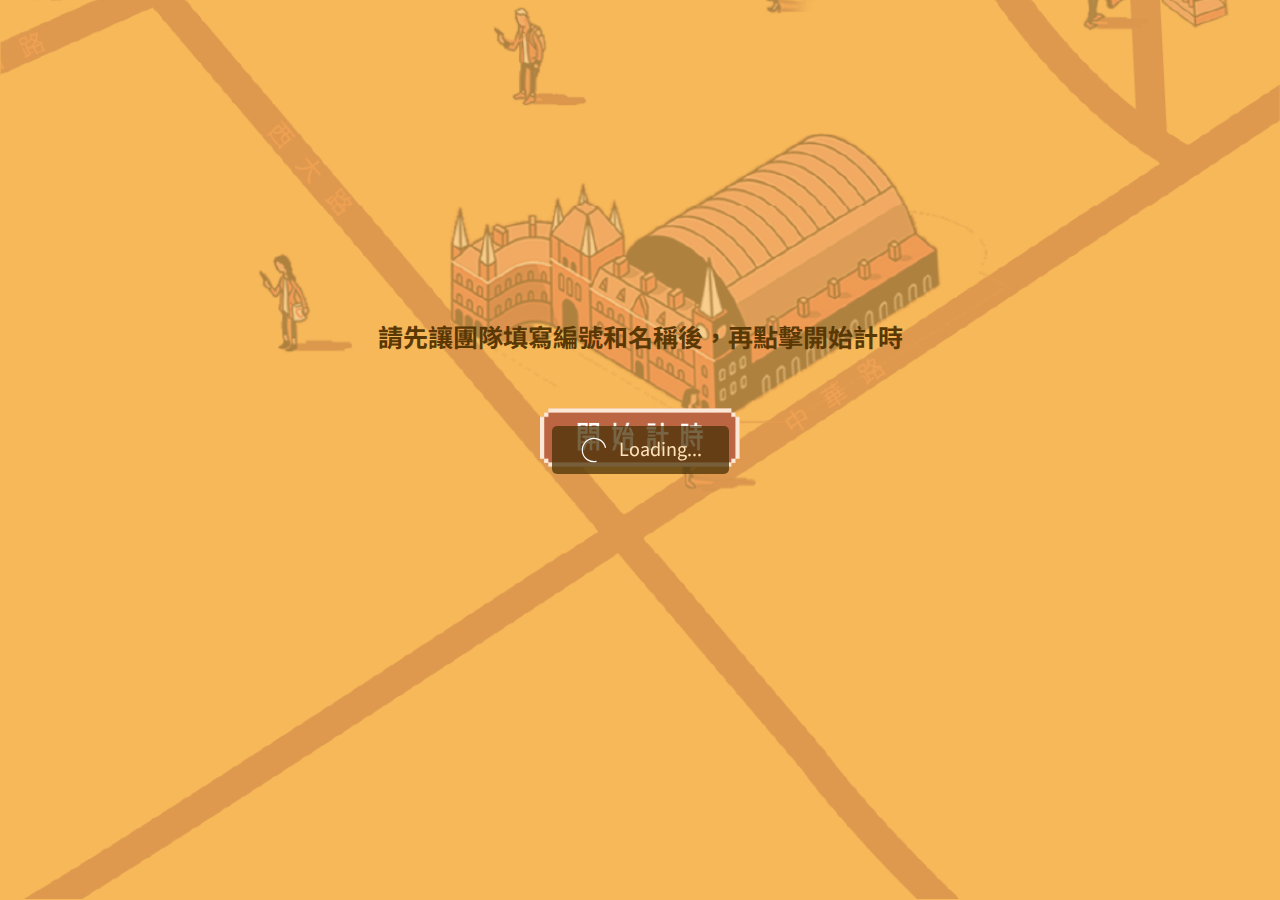
==== 2024bingo/boss.html @ d46e3317 "feat: game start & timeout" ====
<!DOCTYPE html>
<html lang="en">
<head>
    <meta charset="UTF-8">
    <meta name="viewport"
    content="minimal-ui,width=device-width, height=device-height, initial-scale=1.0, minimum-scale=1.0,maximum-scale=1.0, user-scalable=no">
    <title>食字路口-風城美食獵人</title>
    <link rel="shortcut icon" type="image/png" href="favicon.ico">
    <link rel="stylesheet" href="css/style.css?v=5">
</head>
<body>

    <!-- PRELOADER -->
    <div class="preloader">
        <div class="preloader-inner">
            <div class="spinner-wrap">
                <div class="spinner"></div>
                <img src="images/img_star.webp">
            </div>
        </div>
    </div>

    <div id="boss-container">
        <div id="set-time">
            <h2>請先讓團隊填寫編號和名稱後，再點擊開始計時</h2>
            <button id="time-btn" class="time-btn" alt="開始計時" onclick="gameStart()"></button>
        </div>
        <div id="countdown"></div>
        <div id="winner-form">
            <h2>請確認團隊來找關主檢查，完成後再點擊送出</h2>
            <div class="select-win-team">
                <input type="radio" name="team-answer" class="team-line-item" id="1">
                <label for="1"><p>花生花生花生花生花生花生花生花生花生花生隊👍</p><img src="images/h1.webp" alt=""></label>

                <input type="radio" name="team-answer" class="team-line-item" id="2">
                <label for="2"><p>青蛙隊👍</p><img src="images/s1.webp" alt=""></label>

                <input type="radio" name="team-answer" class="team-line-item" id="3">
                <label for="3"><p>海豚隊👍</p><img src="images/v1.webp" alt=""></label>
            </div>
            <button id="winner-comfirm-btn" class="winner-btn" alt="設為完成"></button>
        </div>

        <div id="winner-result" style="display: none"> <!-- 輸入獲勝後，就隱藏#winner-form 並顯示#winner-result -->
            <h2>獲勝隊伍：第 1 組 - 花生隊👍</h2>
        </div>
    </div>

    <!-- 確認彈窗 -->
    <div class="popup popup-comfirm" id="popup-comfirm">
        <div class="popup-content">
            <div class="msg" id="popup-message"></div>
            <div class="button-box">
                <button id="popup-cancel-btn" class="cancel-btn" alt="取消"></button>
                <button id="popup-confirm-btn" class="comfirm-btn" alt="確定"></button>    
            </div>
        </div>
    </div>

    <!-- Loading時不可操作 -->
    <div class="popup popup-loading" id="popup-loading">
        <div class="popup-content">
            <img src="images/loading.svg" alt="">
            Loading...
        </div>
    </div>

    <script type="text/javascript" src="js/jquery.min.js"></script>
    <script src="js/boss.js?v=5"></script>
    <script>
        $(window).on('load', function (e) {
            $(".preloader").fadeOut(300);
        });
    </script>
</body>
</html>
---- 2024bingo/css/style.css ----
@import"https://fonts.googleapis.com/css2?family=Noto+Sans+TC:wght@100..900&family=Noto+Sans:ital,wght@0,100..900;1,100..900&display=swap";

* {
    margin: 0;
    padding: 0;
    font-family: "Noto Sans TC", "Microsoft JhengHei", system-ui, -apple-system, "Helvetica Neue", Arial, sans-serif;
    -webkit-box-sizing: border-box;
    box-sizing: border-box; 
}

html, body {
    min-height: 100%;
    width: 100%;
    margin: 0 auto;
    max-width: 768px;
    padding: 0;
}

body {
  font-size: 62.5%;
  min-height: 100vh;
  margin: 0;
  flex-direction: column;
  background: url('../images/bg_game.webp') no-repeat center bottom;
  background-color: #F6B859;
  background-size: cover;
  background-attachment: fixed;
  display: flex;
  justify-content: center;
  align-items: center;
  padding-bottom: 100px;
}

#game-bottom {
  width: 100%;
  display: flex;
  justify-content: space-between;
  align-items: center;
  position: fixed;
  left: 0;
  right: 0;
  bottom: 0;
  background: linear-gradient(0deg, #cf9030, transparent);
  height: 80px;
}
.rule-btn {
  background: url('../images/btn_rule.webp') no-repeat center center;
  background-size: 100%;
  border: none;
  display: block;
  width: 60px;
  padding-bottom: 20%;
  margin: 0 0.5em;
}
.rank-btn {
  background: url('../images/btn_rank.webp') no-repeat center center;
  background-size: 100%;
  border: none;
  display: block;
  width: 60px;
  padding-bottom: 20%;
  margin: 0 0.5em;
}
.fetch-location-btn {
  background: url('../images/btn_boss.webp') no-repeat center center;
  background-size: 100%;
  border: none;
  display: block;
  width: 60px;
  padding-bottom: 20%;
  margin: 0 0.5em;
}

#game-container {
  width: 100%;
}

/*------------ 卡片區域 START -------------*/
/*------------ 卡片區域 START -------------*/
#game-container #countdown {
  font-size: 22px;
  color: #fff;
  text-align: center;
  background-color: #ff4d4d;
  height: 40px;
  position: absolute;
  left: 0;
  right: 0;
  top: 0;
  display: flex;
  justify-content: center;
  align-items: center;
}
#game-area {
  padding-top: 40px;
  display: none;
  flex-direction: column;
  align-items: center;
  text-align: center;
}
#game-area .title {
  width: 200px;
  margin: 5vw 0 2em;
}
.team-info {
  font-size: 1rem;
  background-color: #F3E8DB;
  border-radius: 8px;
  padding: 0.5em 1.2em;
  color: #40220F;
}
#grid-box {
  position: relative;
  margin: 2rem auto;
}
#grid {
  display: grid;
  grid-template-columns: repeat(3, 110px);
  grid-template-rows: repeat(3, 110px);
  gap: 12px;
}
.grid-item {
  display: flex;
  justify-content: center;
  align-items: center;
  padding: 0.5em;
  color: #40220F;
  border: 2px solid #9B1E24;
  background-color: #FFF9F1;
  text-align: center;
  cursor: pointer;
  font-size: 0.875rem;
  font-weight: bold;
  transition: background-color 0.3s;
  position: relative;
}
.grid-item:after {
  content: '';
  display: block;
  z-index: -2;
  background-color: #9B1E24;
  width: 100%;
  height: 100%;
  position: absolute;
  right: -5px;
  bottom: -5px;
}
.grid-item.finish {
  background-color: #ffc5a1;
}
.grid-item.finish:before {
  content: '';
  display: block;
  z-index: 1;
  background-image: url('../images/icon_peanut.webp');
  background-repeat: no-repeat;
  background-position: center center;
  background-size: 50%;
  width: 100%;
  height: 100%;
  position: absolute;
  pointer-events: none;
  left: 0;
  top: 0;
  opacity: 0.4;
}

@media (max-width: 375px) {
  #grid-box {
    margin: 1rem auto;
  }
  #grid {
    display: grid;
    grid-template-columns: repeat(3, 90px);
    grid-template-rows: repeat(3, 90px);
    gap: 6px;
  }
  .grid-item {
    font-size: 0.75rem;
  }
}


#line {
  position: absolute;
  left: 0;
  right: 0;
  top: 0;
  bottom: 0;
  width: 100%;
  height: 100%;
}
#line.viewonly {
  pointer-events: none;
}
#line.viewonly .line-item+label {
 display: none;
}
#line.viewonly .line-item.active+label {
 display: block;
}
.line-item {
  display: none;
}
.line-item+label {
  background-color: rgb(255 255 255 / 50%);
  border: 2px dashed #9B1E24;
  display: block;
  border-radius: 100px;
  position: absolute;
  z-index: 2;
}
.line-item.active+label,
.line-item:checked.active+label {
  background-color: #9B1E24;
  border: 1px solid #ec5960;
  z-index: 4;
}
.line-item:disabled+label {
  display: none;
  z-index: 1;
}
.line-item:checked+label {
  background-color: #29B286;
  border: 1px solid #4ffcc5;
  z-index: 3;
}
.line-item[id^="h"]+label {
  width: 110%;
  height: 20px;
  left: -5%;
}
.line-item[id="h1"]+label {
  top: calc( (100% / 3) *1 - 70px);
}
.line-item[id="h2"]+label {
  top: calc( (100% / 3) *2 - 70px);
}
.line-item[id="h3"]+label {
  top: calc( (100% / 3) *3 - 70px);
}
.line-item[id^="v"]+label {
  width: 20px;
  height: 110%;
  top: -5%;
}
.line-item[id="v1"]+label {
  left: calc( (100% / 3) *1 - 70px);
}
.line-item[id="v2"]+label {
  left: calc( (100% / 3) *2 - 70px);
}
.line-item[id="v3"]+label {
  left: calc( (100% / 3) *3 - 70px);
}
.line-item[id="s1"]+label {
  width: 20px;
  height: 150%;
  left: 50%;
  top: 50%;
  transform: rotate(-45deg) translateX(-50%) translateY(-50%);
  transform-origin: 0 0;
}
.line-item[id="s2"]+label {
  width: 20px;
  height: 150%;
  left: 50%;
  top: 50%;
  transform: rotate(45deg) translateX(-50%) translateY(-50%);
  transform-origin: 0 0;
}


.edit-line-btn {
  background: url('../images/btn_edit-line.webp') no-repeat center center;
  background-size: 100%;
  border: none;
  display: block;
  width: 150px;
  padding-bottom: 17%;
}

.action-line {
  display: none;
  justify-content: center;
  align-items: center;
}
.submit-line-btn {
  background: url('../images/btn_submit-line.webp') no-repeat center center;
  background-size: 100%;
  border: none;
  display: block;
  width: 150px;
  padding-bottom: 17%;
  margin: 0 0.5em;
}
.cancel-line-btn {
  background: url('../images/btn_cancel.webp') no-repeat center center;
  background-size: 100%;
  border: none;
  display: block;
  width: 150px;
  padding-bottom: 17%;
  margin: 0 0.5em;
}
/*------------ 卡片區域 END -------------*/
/*------------ 卡片區域 END -------------*/


/*------------ 跑馬燈 START -------------*/
/*------------ 跑馬燈 START -------------*/

    /* 跑馬燈容器樣式 */
    .carousel {
        width: 100%;  /* 容器寬度 */
        overflow: hidden;  /* 隱藏超出的部分 */
        position: relative;
        margin: 0 auto;
    }

    /* 圖片滾動區域樣式 */
    .carousel-images {
        display: flex;
        white-space: nowrap;
    }

    .carousel-images.fromRight {
        animation: carouselScrollFromRight 8s linear infinite alternate; /* 設置滾動動畫 */
    }

    .carousel-images.fromLeft {
        animation: carouselScrollFromLeft 8s linear infinite alternate; /* 設置滾動動畫 */
    }

    /* 單張圖片樣式 */
    .carousel-images img {
        width: 200%;  /* 設置圖片寬度以適應容器 */
        max-width: 200%;
        margin-right: 8%;
    }

    /* 滾動動畫 */
    @keyframes carouselScrollFromRight {
        0% {
            transform: translateX(0);  /* 從初始位置開始 */
        }
        100% {
            transform: translateX(-100%);  /* 滾動到整個寬度 */
        }
    }
    @keyframes carouselScrollFromLeft {
        0% {
            transform: translateX(-100%);  /* 從初始位置開始 */
        }
        100% {
            transform: translateX(0);  /* 滾動到整個寬度 */
        }
    }
/*------------ 跑馬燈 END -------------*/
/*------------ 跑馬燈 END -------------*/


/*------------ 登入 START -------------*/
/*------------ 登入 START -------------*/
#start-area {
  position: absolute;
  left: 0;
  right: 0;
  top: 0;
  bottom: 0;
  display: none;
  flex-direction: column;
  align-items: center;
  justify-content: center;
  background: url('../images/bg_game.webp') no-repeat center bottom;
  background-color: #ed8d4b;
  background-size: cover;
  background-attachment: fixed;
  z-index: 3;
}
#start-area .title {
  width: 90%;
  margin: -5em 0 2em;
}
.start-btn {
  background: url('../images/btn_start.webp') no-repeat center center;
  background-size: 100%;
  border: none;
  display: block;
  width: 300px;
  padding-bottom: 22%;
  margin: 3em 0;
  animation: zoom 1s linear infinite alternate;
}
@keyframes zoom {
    0% {
        transform: scale(1.1);
        filter: brightness(1.2);
    }
    100% {
        transform: scale(1);
        filter: brightness(1);
    }
}

#login-area {
  display: flex;
  flex-direction: column;
  align-items: center;
  padding: 0 2em;
}
#login-area h2 {
  font-size: 25px;
  margin-bottom: 1em;
  color: #5a3804;
}
.login-btn {
  background: url('../images/btn_start.webp') no-repeat center center;
  background-size: 100%;
  border: none;
  display: block;
  width: 300px;
  padding-bottom: 22%;
  margin: 0 0.5em;
}
/*------------ 登入 END -------------*/
/*------------ 登入 END -------------*/


/*------------ Boss START -------------*/
/*------------ Boss START -------------*/
#set-time {
  display: flex;
  flex-direction: column;
  align-items: center;
  padding: 3em 2em;
}
#boss-container #countdown {
  font-size: 22px;
  color: #fff;
  text-align: center;
  background-color: #ff4d4d;
  height: 40px;
  position: absolute;
  left: 0;
  right: 0;
  top: 0;
  display: none;
  justify-content: center;
  align-items: center;
}
#winner-form {
  display: none;
  flex-direction: column;
  align-items: center;
  padding: 40px 2em 3em;
}
#set-time h2,
#winner-form h2,
#winner-result h2 {
  font-size: 25px;
  margin-bottom: 1em;
  color: #5a3804;
  text-align: center;
}
.time-btn {
  background: url('../images/btn_time.webp') no-repeat center center;
  background-size: 100%;
  border: none;
  display: block;
  width: 200px;
  padding-bottom: 17%;
  margin: 1em 0 0 0;
}
.winner-btn {
  background: url('../images/btn_submit-winner.webp') no-repeat center center;
  background-size: 100%;
  border: none;
  display: block;
  width: 200px;
  padding-bottom: 17%;
  margin: 1em 0 0 0;
}
.select-win-team {
  display: flex;
  flex-wrap: wrap;
  justify-content: center;
  align-items: center;
  flex-direction: column;
  width: 100%;
  text-align: center;
}
.team-line-item {
  display: none;
}
.team-line-item+label {
  display: block;
  width: 100%;
  background-color: rgb(243 232 219 / 80%);
  border-radius: 10px;
  margin-bottom: 1em;
  padding: 0.5em 2em;
  border: 8px solid transparent;
}
.team-line-item+label p {
  font-weight: bold;
  text-align: center;
  font-size: 16px;
}
.team-line-item+label img {
  width: 80px;
}
.team-line-item:checked+label {
  border: 8px solid #d87508;
}
/*------------ Boss END -------------*/
/*------------ Boss END -------------*/



/*------------ POPUP START -------------*/
/*------------ POPUP START -------------*/
.popup{
  position: fixed;
  left: 0;
  top: 0;
  right: 0;
  bottom: 0;
  overflow-y: auto;
  z-index: 20;
  background: rgba(0,0,0,0.8);
  width: 100%;
  height: 100%;
  text-align: center;
  padding: 0;
  margin: 0;
  display: none;
}
/*使視窗置中*/
.popup:before {
  content: "";
  display: inline-block;
  height: 100%;
  vertical-align: middle;
  margin-right: -0.05em;
}
.popup-content {
  max-width: 90%;
  vertical-align: middle;
  display: inline-block;
  position: relative;
  z-index: 3;
  padding: 0;
  margin: 30px auto;
  width: 560px;
  position: relative;
  color: #40220F;
}
.pop-close {
  background-image: url('../images/img_close.svg');
  background-position: center bottom;
  background-size: 50%;
  background-repeat: no-repeat;
  width: 8%;
  padding-bottom: 8%;
  display: block;
  position: absolute;
  right: 10px;
  top: 5px;
  z-index: 5;
  cursor: pointer;
}
.pop-close:active {
  -webkit-transform: scale(0.95);
  -moz-transform: scale(0.95);
  -ms-transform: scale(0.95);
  -o-transform: scale(0.95);
  transform: scale(0.95);
}

.popup-rule .popup-content {
  background-color: #fff;
  border-radius: 30px;
  overflow: hidden;
  position: relative;
}
.popup-rule .bg {
  width: 100%;
}
.popup-rule .rule-text {
  position: absolute;
  width: 83%;
  height: 52%;
  left: 5%;
  top: 30%;
  padding: 1em;
  font-size: 16px;
  font-weight: bold;
}
.popup-rule .rule-text ol {
  margin-left: 1em;
  text-align: left;
  font-size: 4.5vw;
}

.popup-rank .popup-content {
  background-color: #fff;
  border-radius: 30px;
  overflow: hidden;
  position: relative;
}
.popup-rank .bg {
  width: 100%;
}
.popup-rank .rank-text {
  position: absolute;
  width: 90%;
  height: 50%;
  left: 5%;
  top: 29%;
  padding: 1em;
  font-size: 16px;
  font-weight: bold;
  overflow: auto;
}
.popup-rank .rank-text ol {
  list-style-type: none;
}
.popup-rank .rank-text li {
  text-align: left;
  font-size: 22px;
  background: rgba(255,255,255,0.35);
  margin-bottom: 10px;
  padding: 0.5em;
  border-radius: 8px;
}
.popup-rank .rank-text li b {
  font-weight: bold;
  background: rgb(245 200 41);
  padding: 0.2em 0.8em;
  margin-right: 0.3em;
  font-size: 16px;
  border-radius: 3px;
}
.popup-rank .rank-text li:nth-child(1) {
  background-color: #fff6e9;
}
.popup-rank .rank-empty {
  font-size: 20px;
  color: #c7903c;
  height: 100%;
  width: 100%;
  display: flex;
  justify-content: center;
  align-items: center;
}

.popup-loading {
  background: transparent;
}
.popup-loading .popup-content {
  color: #ffe4ba;
  font-size: 18px;
  background: rgb(74 50 7 / 75%);
  width: auto;
  padding: 0.5em 1.5em;
  border-radius: 5px;
  display: inline-flex;
}
.popup-loading img {
  width: 30px;
  margin-right: 10px;
}

.popup-comfirm .popup-content {
  background-color: #fff;
  border-radius: 10px;
  padding: 2em;
}
.popup-comfirm .popup-content .msg {
  font-size: 18px;
  font-weight: bold;
  padding: 2em 0;
}
.popup-comfirm .button-box {
  display: flex;
  justify-content: center;
  align-items: center;
}
.popup-comfirm .cancel-btn {
  background: url('../images/btn_cancel.webp') no-repeat center center;
  background-size: 100%;
  border: none;
  display: block;
  width: 150px;
  padding-bottom: 17%;
  margin: 0 0.5em;
}
.popup-comfirm .comfirm-btn {
  background: url('../images/btn_comfirm.webp') no-repeat center center;
  background-size: 100%;
  border: none;
  display: block;
  width: 150px;
  padding-bottom: 17%;
  margin: 0 0.5em;
}


.form-control {
    margin-bottom: 15px;
}
.form-control .form-title {
    margin-bottom: 5px;
    display: block;
}
.form-control .form-title span {
    font-size: 0.75em;
}

input[type="text"], input[type="number"] {
    background-color: #fff3e0;
    border: 3px solid #C36844;
    border-radius: 100px;
    height: 65px;
    width: 100%;
    padding: 0 20px;
    font-size: 20px;
    margin-bottom: 1em;
    font-weight: bold;
    color: #5f1a1d;
}
textarea {
    background-color: #F8F2F9;
    border: 1px solid #B395BA;
    border-radius: 5px;
    height: 130px;
    width: 100%;
    padding: 10px;
    font-size: 18px;
}

input[type="text"]:focus,
input[type="number"]:focus,
textarea:focus {
    border: 1px solid transparent;
    outline: 3px solid #ffe94a;
}
/*------------ POPUP END -------------*/
/*------------ POPUP END -------------*/




/*------------- loading --------------*/
.preloader {
  position: fixed;
  z-index: 999999999;
  top: 0;
  left: 0;
  bottom: 0;
  width: 100%;
  background: #F6B859;
}
.preloader .preloader-inner {
  position: absolute;
  top: 45%;
  left: 0;
  right: 0;
  margin: auto;
  text-align: center;
}
.preloader .spinner-wrap {
  position: relative;
  display: inline-block;
  margin-bottom: 15px;
}
.preloader .spinner {
  width: 50px;
  height: 50px;
  border: 1px solid #897958;
  border-top-color: #FDF2A0;
  border-radius: 50%;
  animation: loader-rotate 1s linear infinite;
  margin: auto;
}
.preloader .preloader-text {
  color:  #fff;
  margin: auto;
  text-align: center;
  padding: 0 10%;
}
.preloader img { 
  position: absolute;
  left: 0;
  right: 0;
  top: 0;
  bottom: 0;
  margin: auto;
  width: 30%;
}
@keyframes loader-rotate {
  0% {
    transform: rotate(0); }
  100% {
    transform: rotate(360deg); } 
}
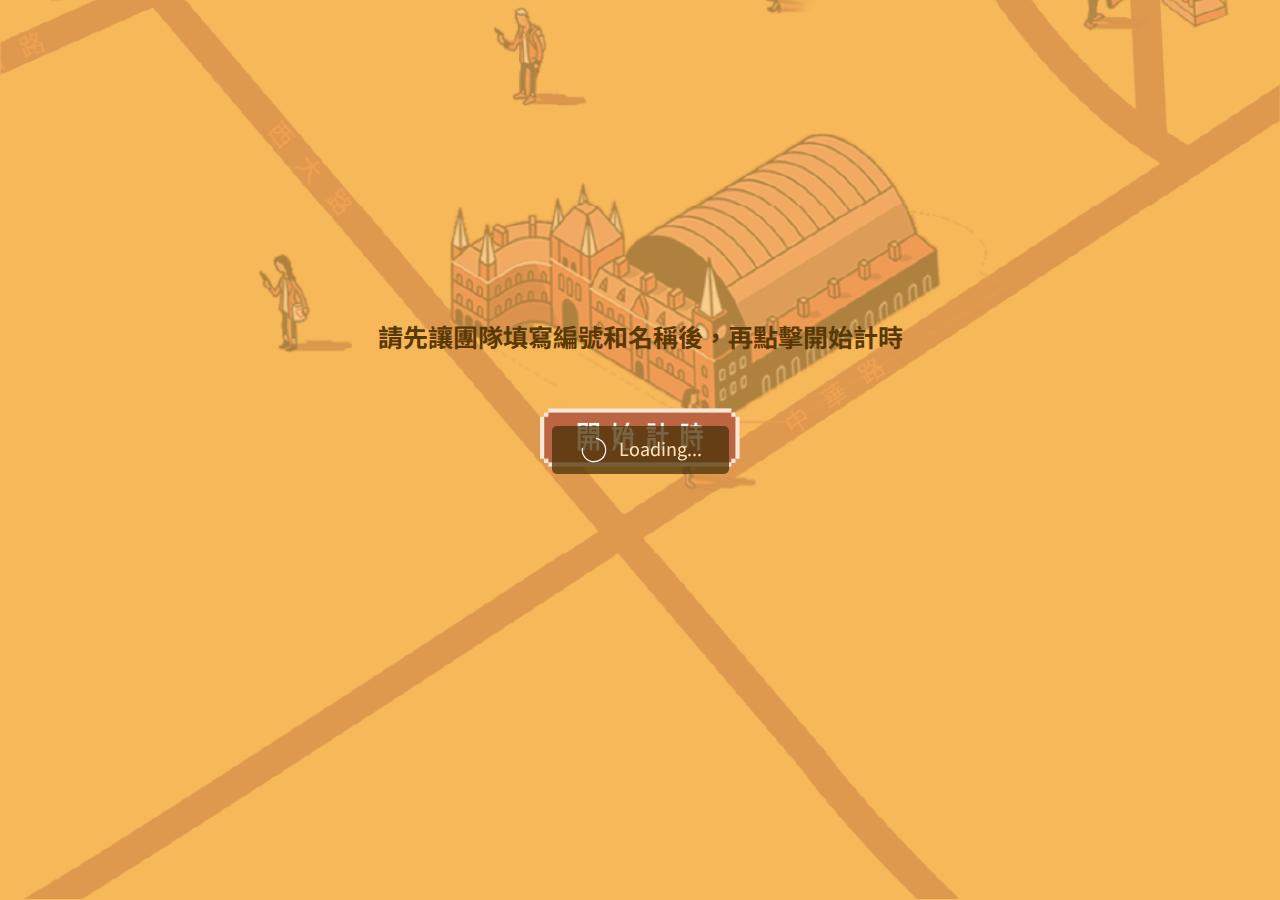
==== commit 1e5d7021: "feat: game start & timeout" ====
--- a/2024bingo/boss.html
+++ b/2024bingo/boss.html
@@ -23,7 +23,7 @@
     <div id="boss-container">
         <div id="set-time">
             <h2>請先讓團隊填寫編號和名稱後，再點擊開始計時</h2>
-            <button id="time-btn" class="time-btn" alt="開始計時" onclick="gameStart()"></button>
+            <button id="time-btn" class="time-btn" alt="開始計時" onclick="clickGameStart()"></button>
         </div>
         <div id="countdown"></div>
         <div id="winner-form">
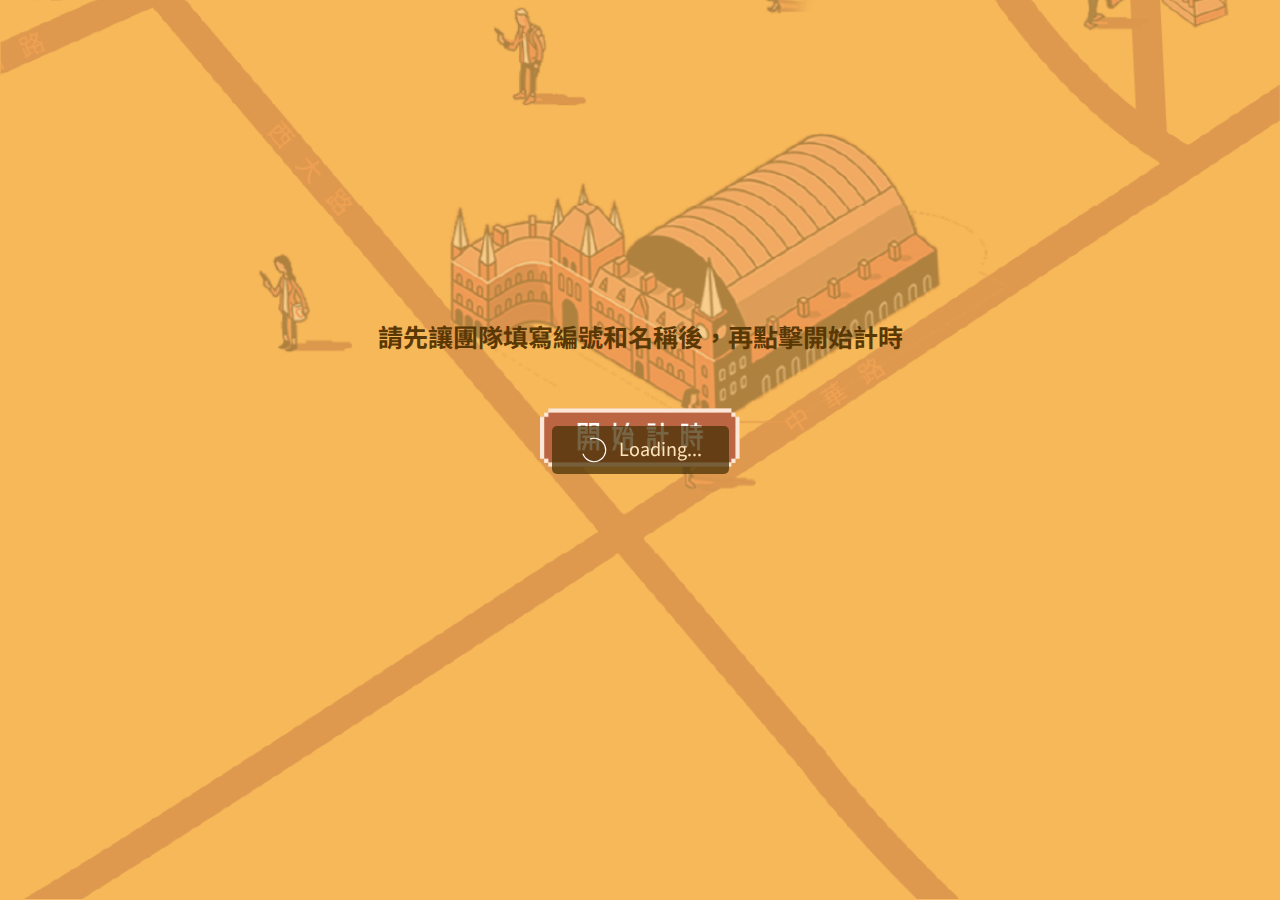
==== commit 67d802a7: "feat: fetch boss team paths" ====
--- a/2024bingo/boss.html
+++ b/2024bingo/boss.html
@@ -28,15 +28,15 @@
         <div id="countdown"></div>
         <div id="winner-form">
             <h2>請確認團隊來找關主檢查，完成後再點擊送出</h2>
-            <div class="select-win-team">
-                <input type="radio" name="team-answer" class="team-line-item" id="1">
-                <label for="1"><p>花生花生花生花生花生花生花生花生花生花生隊👍</p><img src="images/h1.webp" alt=""></label>
+            <div class="select-win-team" id="path-radio-div">
+<!--                <input type="radio" name="team-answer" class="team-line-item" id="1">-->
+<!--                <label for="1"><p>花生花生花生花生花生花生花生花生花生花生隊👍</p><img src="images/h1.webp" alt=""></label>-->
 
-                <input type="radio" name="team-answer" class="team-line-item" id="2">
-                <label for="2"><p>青蛙隊👍</p><img src="images/s1.webp" alt=""></label>
+<!--                <input type="radio" name="team-answer" class="team-line-item" id="2">-->
+<!--                <label for="2"><p>青蛙隊👍</p><img src="images/s1.webp" alt=""></label>-->
 
-                <input type="radio" name="team-answer" class="team-line-item" id="3">
-                <label for="3"><p>海豚隊👍</p><img src="images/v1.webp" alt=""></label>
+<!--                <input type="radio" name="team-answer" class="team-line-item" id="3">-->
+<!--                <label for="3"><p>海豚隊👍</p><img src="images/v1.webp" alt=""></label>-->
             </div>
             <button id="winner-comfirm-btn" class="winner-btn" alt="設為完成"></button>
         </div>
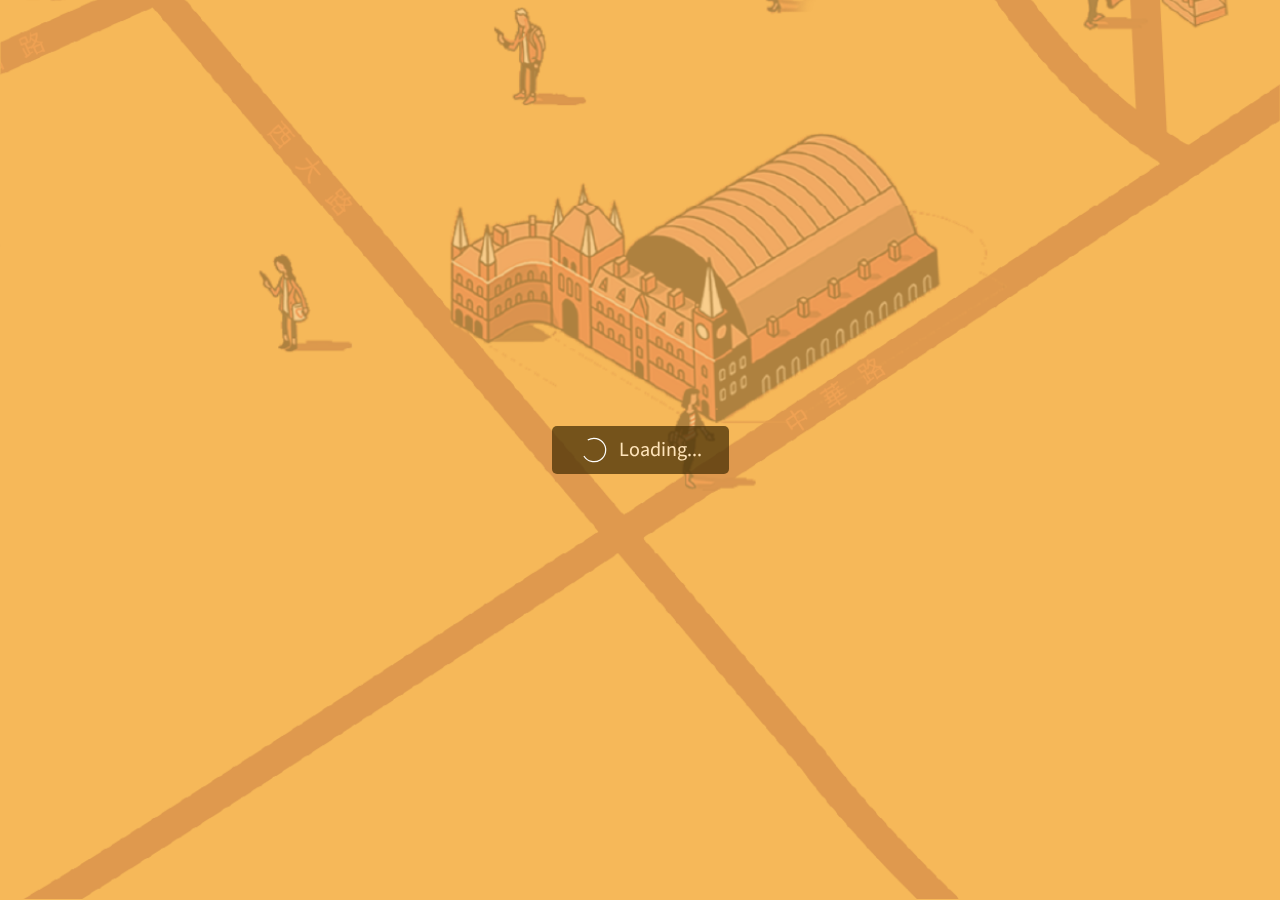
==== commit b832ec1a: "feat: boss init page" ====
--- a/2024bingo/boss.html
+++ b/2024bingo/boss.html
@@ -21,7 +21,7 @@
     </div>
 
     <div id="boss-container">
-        <div id="set-time">
+        <div id="set-time" style="display: none">
             <h2>請先讓團隊填寫編號和名稱後，再點擊開始計時</h2>
             <button id="time-btn" class="time-btn" alt="開始計時" onclick="clickGameStart()"></button>
         </div>
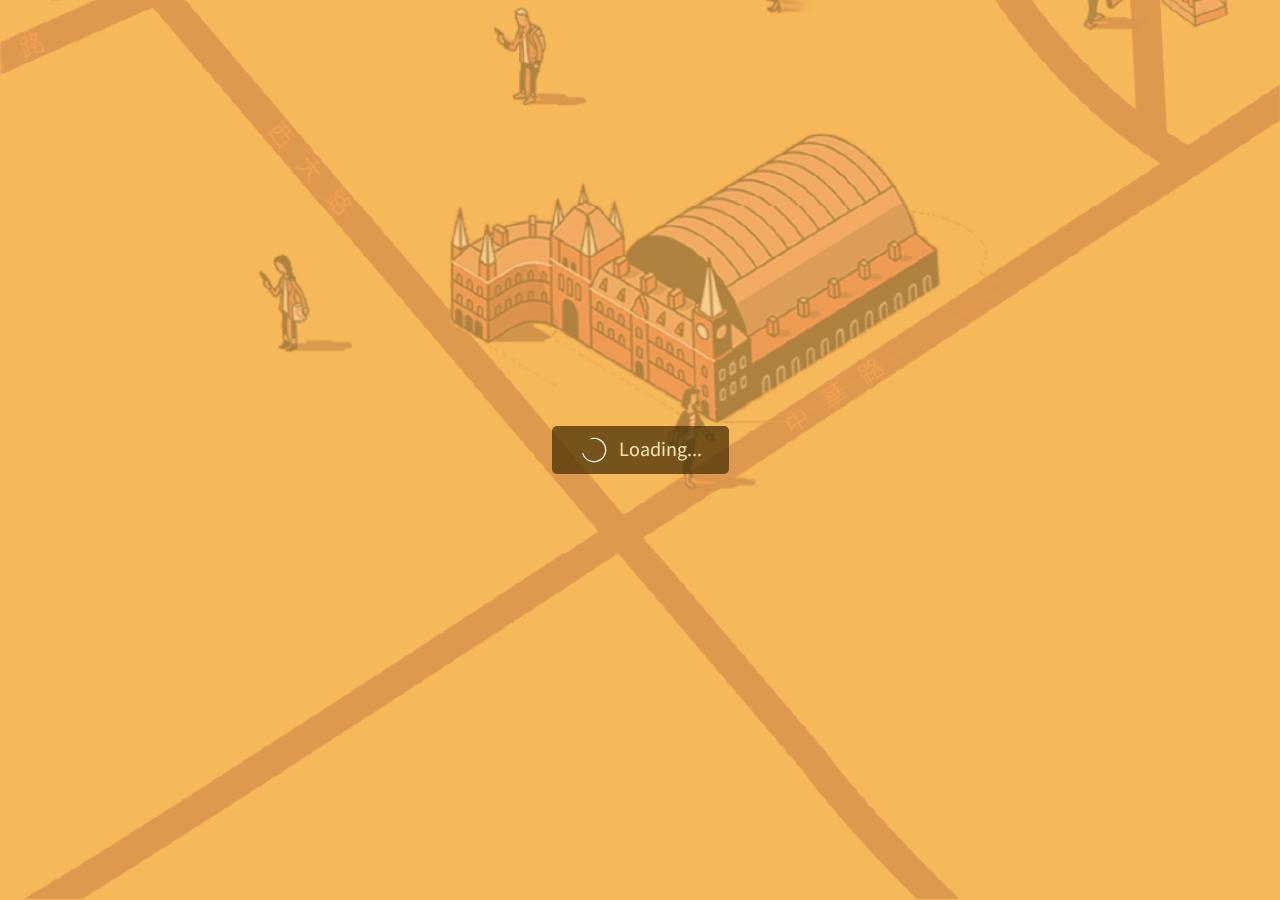
==== commit 3bf2912d: "feat: modularize common js" ====
--- a/2024bingo/boss.html
+++ b/2024bingo/boss.html
@@ -66,7 +66,8 @@
     </div>
 
     <script type="text/javascript" src="js/jquery.min.js"></script>
-    <script src="js/boss.js?v=5"></script>
+    <script type="module" src="js/boss.js?v=5"></script>
+    <script type="module" src="js/common.js?v=5"></script>
     <script>
         $(window).on('load', function (e) {
             $(".preloader").fadeOut(300);
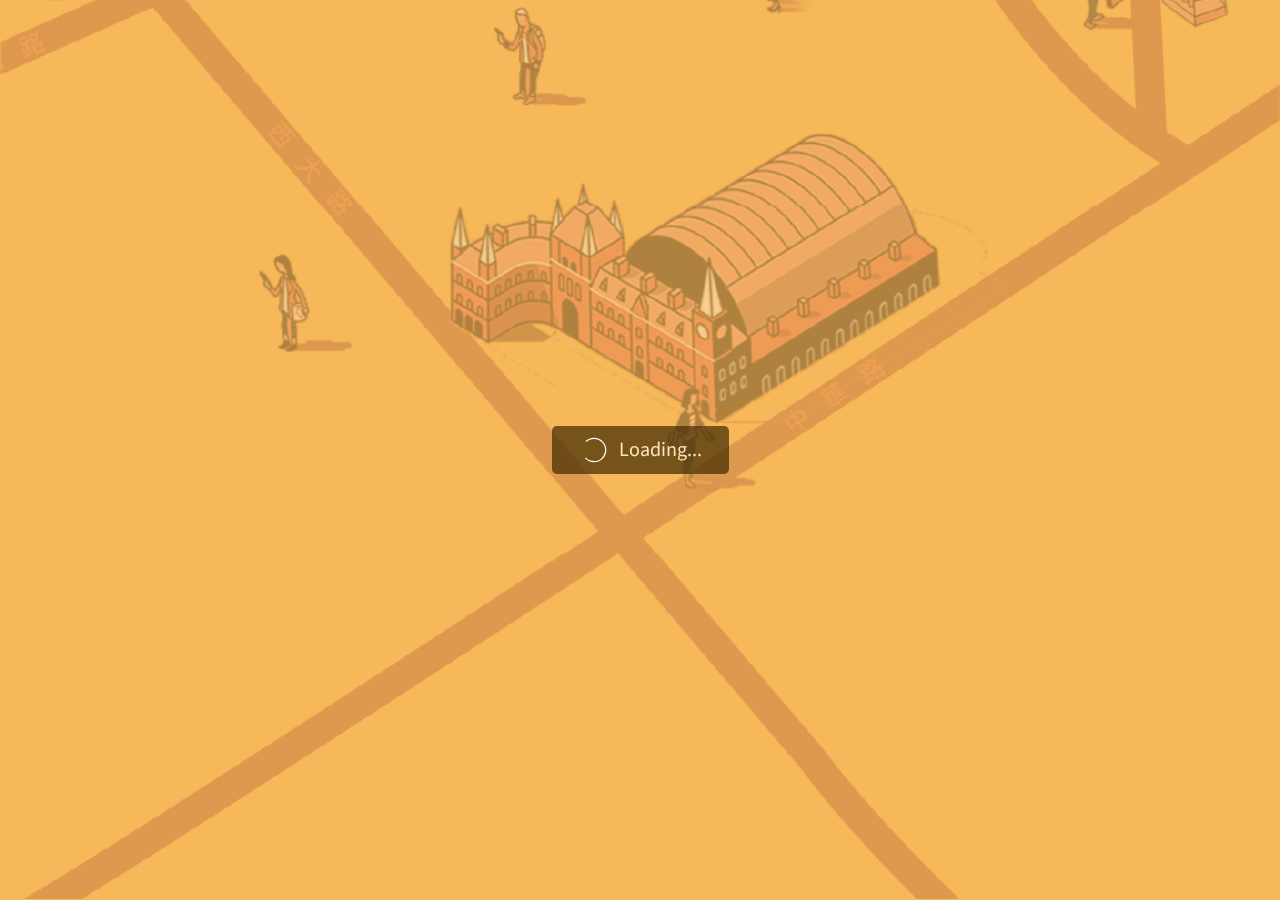
==== commit 5e5c5749: "feat: boss can submit team path" ====
--- a/2024bingo/boss.html
+++ b/2024bingo/boss.html
@@ -7,6 +7,14 @@
     <title>食字路口-風城美食獵人</title>
     <link rel="shortcut icon" type="image/png" href="favicon.ico">
     <link rel="stylesheet" href="css/style.css?v=5">
+    <script type="text/javascript" src="js/jquery.min.js"></script>
+    <script type="module" src="js/boss.js?v=5"></script>
+    <script type="module" src="js/common.js?v=5"></script>
+    <script>
+        $(window).on('load', function (e) {
+            $(".preloader").fadeOut(300);
+        });
+    </script>
 </head>
 <body>
 
@@ -29,16 +37,10 @@
         <div id="winner-form">
             <h2>請確認團隊來找關主檢查，完成後再點擊送出</h2>
             <div class="select-win-team" id="path-radio-div">
-<!--                <input type="radio" name="team-answer" class="team-line-item" id="1">-->
-<!--                <label for="1"><p>花生花生花生花生花生花生花生花生花生花生隊👍</p><img src="images/h1.webp" alt=""></label>-->
-
-<!--                <input type="radio" name="team-answer" class="team-line-item" id="2">-->
-<!--                <label for="2"><p>青蛙隊👍</p><img src="images/s1.webp" alt=""></label>-->
-
 <!--                <input type="radio" name="team-answer" class="team-line-item" id="3">-->
 <!--                <label for="3"><p>海豚隊👍</p><img src="images/v1.webp" alt=""></label>-->
             </div>
-            <button id="winner-comfirm-btn" class="winner-btn" alt="設為完成"></button>
+            <button id="winner-comfirm-btn" class="winner-btn" alt="設為完成" onclick="submitTeam()"></button>
         </div>
 
         <div id="winner-result" style="display: none"> <!-- 輸入獲勝後，就隱藏#winner-form 並顯示#winner-result -->
@@ -64,14 +66,5 @@
             Loading...
         </div>
     </div>
-
-    <script type="text/javascript" src="js/jquery.min.js"></script>
-    <script type="module" src="js/boss.js?v=5"></script>
-    <script type="module" src="js/common.js?v=5"></script>
-    <script>
-        $(window).on('load', function (e) {
-            $(".preloader").fadeOut(300);
-        });
-    </script>
 </body>
 </html>
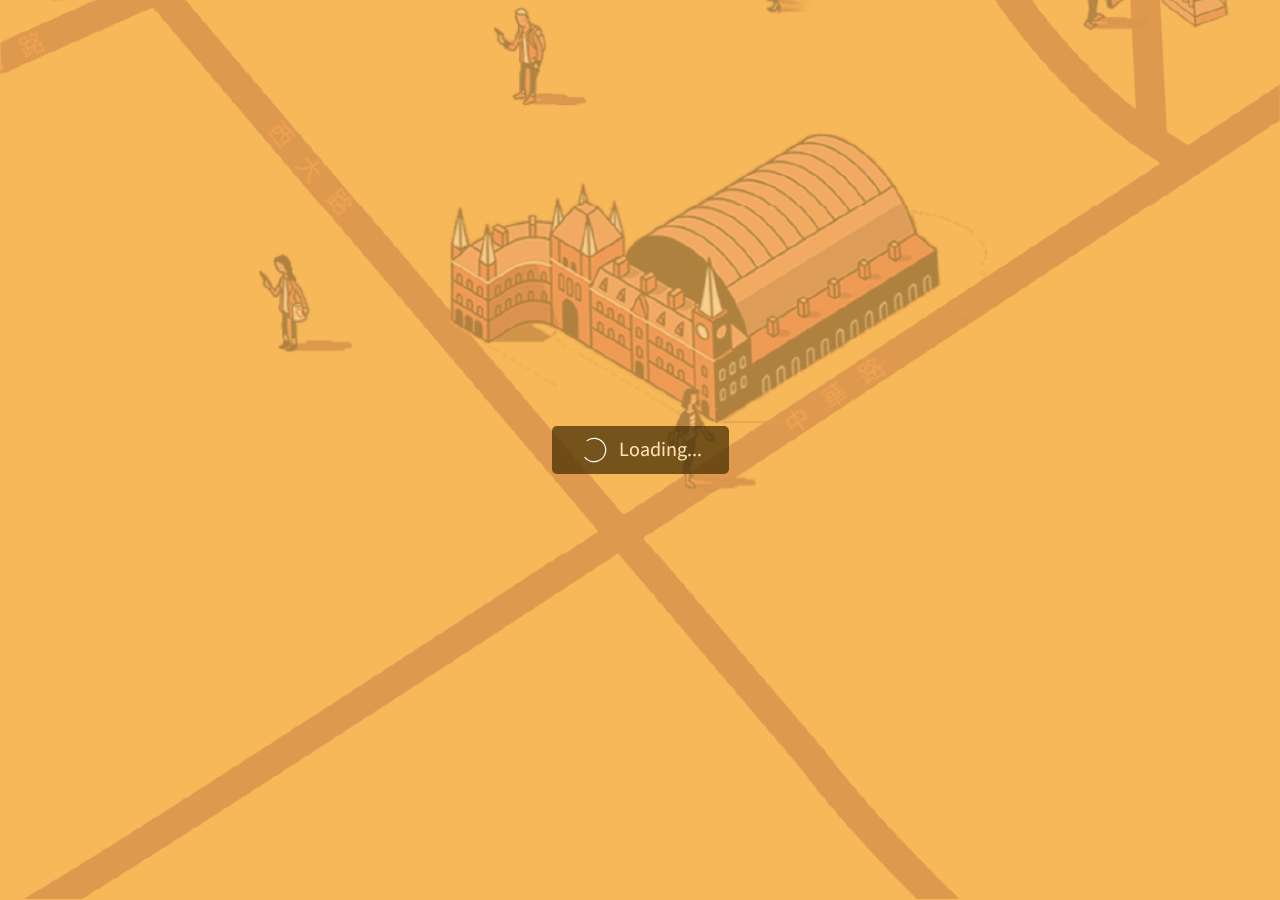
==== commit 9644b221: "feat: rename team page init function" ====
--- a/2024bingo/boss.html
+++ b/2024bingo/boss.html
@@ -37,8 +37,8 @@
         <div id="winner-form">
             <h2>請確認團隊來找關主檢查，完成後再點擊送出</h2>
             <div class="select-win-team" id="path-radio-div">
-<!--                <input type="radio" name="team-answer" class="team-line-item" id="3">-->
-<!--                <label for="3"><p>海豚隊👍</p><img src="images/v1.webp" alt=""></label>-->
+            <!-- <input type="radio" name="team-answer" class="team-line-item" id="3"> -->
+            <!-- <label for="3"><p>海豚隊👍</p><img src="images/v1.webp" alt=""></label> -->
             </div>
             <button id="winner-comfirm-btn" class="winner-btn" alt="設為完成" onclick="submitTeam()"></button>
         </div>
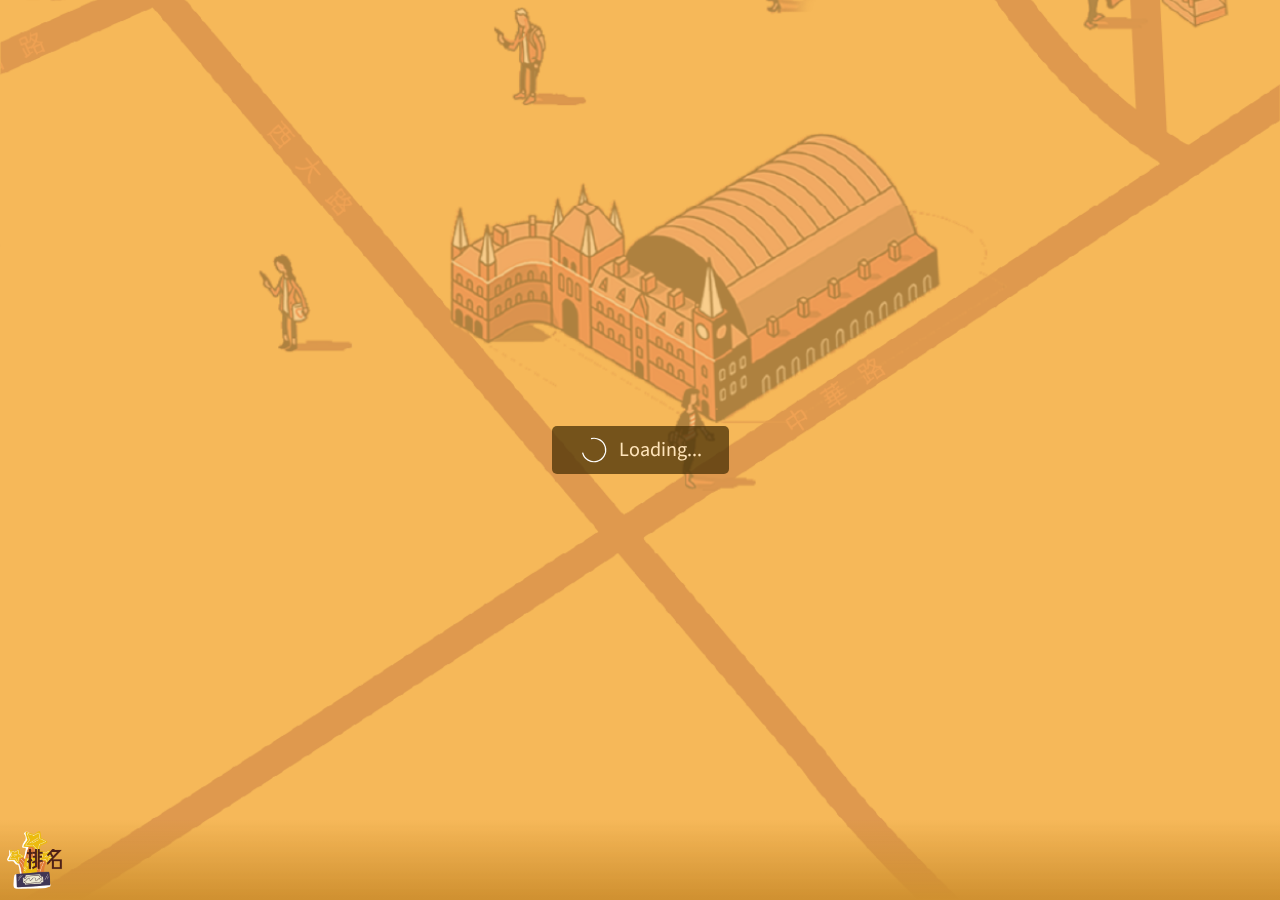
==== commit 4c89df83: "fix: boss init timer" ====
--- a/2024bingo/boss.html
+++ b/2024bingo/boss.html
@@ -13,6 +13,18 @@
     <script>
         $(window).on('load', function (e) {
             $(".preloader").fadeOut(300);
+
+            $(".rule-btn").on('click', function(event) {
+              $('.popup-rule').fadeIn();
+            });
+
+            $(".rank-btn").on('click', function(event) {
+              $('.popup-rank').fadeIn();
+            });
+            $(".popup-rank").on('click', function(event) {
+                $(".popup").fadeOut();
+            });
+
         });
     </script>
 </head>
@@ -42,9 +54,19 @@
             </div>
             <button id="winner-comfirm-btn" class="winner-btn" alt="設為完成" onclick="submitTeam()"></button>
         </div>
+        <div id="game-bottom">
+            <button id="rank-btn" class="rank-btn" alt="排名"></button>
+        </div>
+    </div>
 
-        <div id="winner-result" style="display: none"> <!-- 輸入獲勝後，就隱藏#winner-form 並顯示#winner-result -->
-            <h2>獲勝隊伍：第 1 組 - 花生隊👍</h2>
+    <!-- 排名彈窗 -->
+    <div class="popup popup-rank" id="popup-rank">
+        <div class="popup-content">
+            <div class="rank-text">
+                <ol>
+                </ol>
+            </div>
+            <img src="images/bg_rank.webp" class="bg">
         </div>
     </div>
 
